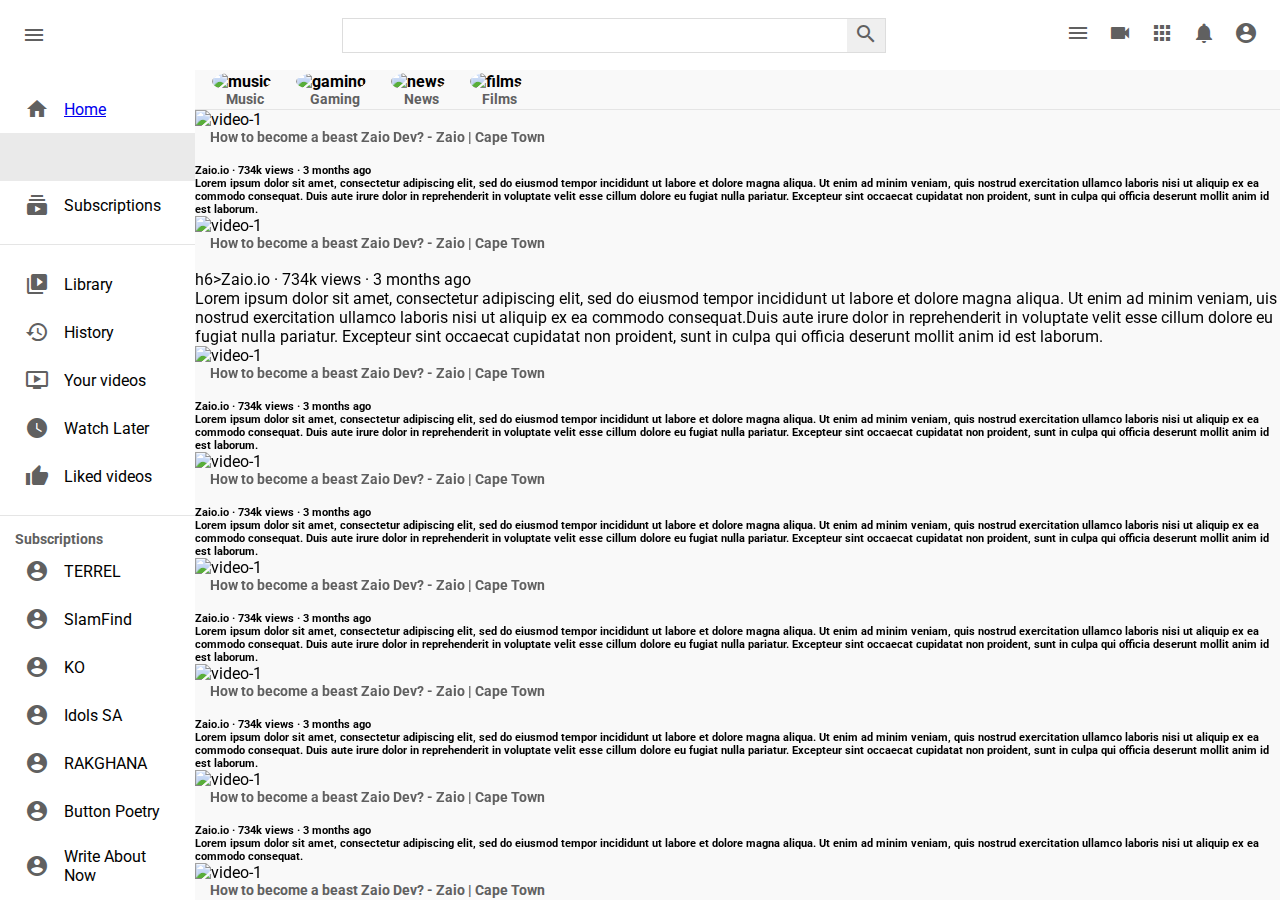
==== page2.html @ 788f5c74 "Edited index.html and styles.css and added style.css, page2.html and page3.hmtl" ====
<!DOCTYPE html>
<html lang="en">
<head>
    <meta charset="UTF-8">
    <meta name="viewport" content="width=device-width, initial-scale=1.0">
    <link href="https://fonts.googleapis.com/icon?family=Material+Icons" rel="stylesheet">
    <link rel="stylesheet" href="styles.css">
    <title>Youtube UI clone</title>
</head>

<body>
    <div class="menuBar">
        <div class="logo">
            <i class="material-icons">menu</i>
            <img src="https://www.youtube.com/about/static/svgs/icons/brand-resources/YouTube-logo-full_color_light.svg?cache=72a5d9c" alt="">
        </div>
        <div class="search">
            <form action="">
                <input type="text">
               <button><i class="material-icons">search</i></button> 
            </form>
        </div>
        <div class="icons">
            <i class="material-icons">menu</i>
            <i class="material-icons">videocam</i>
            <i class="material-icons">apps</i>
            <i class="material-icons">notifications</i>
            <i class="material-icons">account_circle</i>
        </div>
    </div>
    <div class="mainBody">
        <div class="categories">
            <div class="categoriesSection">
                <span class="category">
                    <i class="material-icons">home</i>
                <a href="index.html"><span>Home</span></a>
                </span>
                <span class="category active-span">
                    <i class="material-icons active">local_fire_department</i>
                    <span>Trending</span>
                </span>
                <span class="category">
                    <i class="material-icons">subscriptions</i>
                <span>Subscriptions</span>
                </span>
            </div>
            <hr>
            <div class="categoriesSection">
                <span class="category">
                    <i class="material-icons">video_library</i>
                <span>Library</span>
                </span>
                <span class="category">
                    <i class="material-icons">restore</i>
                <span>History</span>
                </span>
                <span class="category">
                    <i class="material-icons">ondemand_video</i>
                <span>Your videos</span>
                </span>
                <span class="category">
                    <i class="material-icons">watch_later</i>
                <span>Watch Later</span>
                </span>
                <span class="category">
                    <i class="material-icons">thumb_up</i>
                <span>Liked videos</span>
                </span>
            </div>
            <hr>
            <div class="categoriesSection">
                <h4>Subscriptions</h4>
                <span class="category">
                    <i class="material-icons">account_circle</i>
                <span>TERREL</span>
                </span>
                <span class="category">
                    <i class="material-icons">account_circle</i>
                <span>SlamFind</span>
                </span>
                <span class="category">
                    <i class="material-icons">account_circle</i>
                <span>KO</span>
                </span>
                <span class="category">
                    <i class="material-icons">account_circle</i>
                <span>Idols SA</span>
                </span>
                <span class="category">
                    <i class="material-icons">account_circle</i>
                <span>RAKGHANA</span>
                </span>
                <span class="category">
                    <i class="material-icons">account_circle</i>
                <span>Button Poetry</span>
                </span>
                <span class="category">
                    <i class="material-icons">account_circle</i>
                <span>Write About Now</span>
                </span>
            </div>
        </div><br>


    <div class="mainContent">
        <table class="header-img">
            <th>
                <img src="https://youtube.com/img/trending/chips/music_80x80.png" alt="music">
                <h4>Music</h4>
            </th>
            <th>
                <img src="https://youtube.com/img/trending/chips/gaming_80x80.png" alt="gaming">
                <h4>Gaming</h4>
            </th>
            <th>
                <img src="https://youtube.com/img/trending/chips/news_80x80.png" alt="news">
                <h4>News</h4>
            </th>
            <th>
                <img src="https://youtube.com/img/trending/chips/movies_80x80.png" alt="films">
                <h4>Films</h4>
            </th>    
        </table><hr>

        <div class="videosContainer">
            <div class="video">
                <div class="thumbnail">
                    <a name="trending"><img src="https://images.unsplash.com/photo-1593642533144-3d62aa4783ec?ixlib=rb-1.2.1&ixid=eyJhcHBfaWQiOjEyMDd9&auto=format&fit=crop&w=750&q=80" alt="video-1">
                    <p><h4>How to become a beast Zaio Dev? - Zaio | Cape Town</span></h4><br>
                    <h6>Zaio.io · 734k views · 3 months ago <br>Lorem ipsum dolor sit amet, consectetur adipiscing elit, sed do eiusmod tempor incididunt ut labore et dolore magna aliqua. Ut enim ad minim veniam,
                    quis nostrud exercitation ullamco laboris nisi ut aliquip ex ea commodo consequat.
                    Duis aute irure dolor in reprehenderit in voluptate velit esse cillum dolore eu fugiat nulla pariatur. Excepteur sint occaecat cupidatat non proident, sunt in culpa qui officia deserunt mollit
                    anim id est laborum.</h6></p></a>
                </div>
            <div class="video">
                <div class="thumbnail">
                   <img src="https://images.unsplash.com/photo-1593642533144-3d62aa4783ec?ixlib=rb-1.2.1&ixid=eyJhcHBfaWQiOjEyMDd9&auto=format&fit=crop&w=750&q=80" alt="video-1">
                   <p><h4>How to become a beast Zaio Dev? - Zaio | Cape Town</h4><br>
                    h6>Zaio.io · 734k views · 3 months ago<br>Lorem ipsum dolor sit amet, consectetur adipiscing elit, sed do eiusmod tempor incididunt ut labore et dolore magna aliqua. Ut enim ad minim veniam,
                    uis nostrud exercitation ullamco laboris nisi ut aliquip ex ea commodo consequat.Duis aute irure dolor in reprehenderit in voluptate velit esse cillum dolore eu fugiat nulla pariatur. Excepteur sint 
                    occaecat cupidatat non proident, sunt in culpa qui officia deserunt mollit anim id est laborum. </h6></p>
                </div>
            <div class="video">
                <div class="thumbnail">
                    <img src="https://images.unsplash.com/photo-1593642533144-3d62aa4783ec?ixlib=rb-1.2.1&ixid=eyJhcHBfaWQiOjEyMDd9&auto=format&fit=crop&w=750&q=80" alt="video-1">
                    <p><h4>How to become a beast Zaio Dev? - Zaio | Cape Town</h4><br>
                    <h6>Zaio.io · 734k views · 3 months ago <br>Lorem ipsum dolor sit amet, consectetur adipiscing elit, sed do eiusmod tempor incididunt ut labore et dolore magna aliqua. Ut enim ad minim veniam,
                    quis nostrud exercitation ullamco laboris nisi ut aliquip ex ea commodo consequat. Duis aute irure dolor in reprehenderit in voluptate velit esse cillum dolore eu fugiat nulla pariatur. Excepteur sint
                    occaecat cupidatat non proident, sunt in culpa qui officia deserunt mollit anim id est laborum.</h6></p>
                </div>
            <div class="video">
                <div class="thumbnail">
                    <img src="https://images.unsplash.com/photo-1593642533144-3d62aa4783ec?ixlib=rb-1.2.1&ixid=eyJhcHBfaWQiOjEyMDd9&auto=format&fit=crop&w=750&q=80" alt="video-1">
                    <p></p><h4>How to become a beast Zaio Dev? - Zaio | Cape Town</h4><br>
                    <h6>Zaio.io · 734k views · 3 months ago <br>Lorem ipsum dolor sit amet, consectetur adipiscing elit, sed do eiusmod tempor incididunt ut labore et dolore magna aliqua. Ut enim ad minim veniam,
                    quis nostrud exercitation ullamco laboris nisi ut aliquip ex ea commodo consequat. Duis aute irure dolor in reprehenderit in voluptate velit esse cillum dolore eu fugiat nulla pariatur. Excepteur sint 
                    occaecat cupidatat non proident, sunt in culpa qui officia deserunt mollit anim id est laborum.</h6></p>
                </div>
            </div>
            <div class="video">
                <div class="thumbnail">
                    <img src="https://images.unsplash.com/photo-1593642533144-3d62aa4783ec?ixlib=rb-1.2.1&ixid=eyJhcHBfaWQiOjEyMDd9&auto=format&fit=crop&w=750&q=80" alt="video-1">
                    <p><h4>How to become a beast Zaio Dev? - Zaio | Cape Town</h4><br>
                    <h6>Zaio.io · 734k views · 3 months ago <br>Lorem ipsum dolor sit amet, consectetur adipiscing elit, sed do eiusmod tempor incididunt ut labore et dolore magna aliqua. Ut enim ad minim veniam,
                    quis nostrud exercitation ullamco laboris nisi ut aliquip ex ea commodo consequat. Duis aute irure dolor in reprehenderit in voluptate velit esse cillum dolore eu fugiat nulla pariatur. Excepteur sint 
                    occaecat cupidatat non proident, sunt in culpa qui officia deserunt mollit anim id est laborum.</h6></p>
                </div>
            </div>
            <div class="video">
                <div class="thumbnail">
                    <img src="https://images.unsplash.com/photo-1593642533144-3d62aa4783ec?ixlib=rb-1.2.1&ixid=eyJhcHBfaWQiOjEyMDd9&auto=format&fit=crop&w=750&q=80" alt="video-1">
                    <p><h4>How to become a beast Zaio Dev? - Zaio | Cape Town</h4><br>
                    <h6>Zaio.io · 734k views · 3 months ago <br>Lorem ipsum dolor sit amet, consectetur adipiscing elit, sed do eiusmod tempor incididunt ut labore et dolore magna aliqua. Ut enim ad minim veniam,
                    quis nostrud exercitation ullamco laboris nisi ut aliquip ex ea commodo consequat. Duis aute irure dolor in reprehenderit in voluptate velit esse cillum dolore eu fugiat nulla pariatur. Excepteur sint 
                    occaecat cupidatat non proident, sunt in culpa qui officia deserunt mollit anim id est laborum.</h6></p>
                </div>
            </div>
            <div class="video">
                <div class="thumbnail">
                    <img src="https://images.unsplash.com/photo-1593642533144-3d62aa4783ec?ixlib=rb-1.2.1&ixid=eyJhcHBfaWQiOjEyMDd9&auto=format&fit=crop&w=750&q=80" alt="video-1">
                    <p><h4>How to become a beast Zaio Dev? - Zaio | Cape Town</h4><br>
                    <h6>Zaio.io · 734k views · 3 months ago <br>Lorem ipsum dolor sit amet, consectetur adipiscing elit, sed do eiusmod tempor incididunt ut labore et dolore magna aliqua. Ut enim ad minim veniam,
                    quis nostrud exercitation ullamco laboris nisi ut aliquip ex ea commodo consequat.</h6></p>
                </div>
            </div>
            <div class="video">
                <div class="thumbnail">
                    <img src="https://images.unsplash.com/photo-1593642533144-3d62aa4783ec?ixlib=rb-1.2.1&ixid=eyJhcHBfaWQiOjEyMDd9&auto=format&fit=crop&w=750&q=80" alt="video-1">
                    <p><h4>How to become a beast Zaio Dev? - Zaio | Cape Town</h4><br>
                    <h6>Zaio.io · 734k views · 3 months ago <br>Lorem ipsum dolor sit amet, consectetur adipiscing elit, sed do eiusmod tempor incididunt ut labore et dolore magna aliqua. Ut enim ad minim veniam,
                    quis nostrud exercitation ullamco laboris nisi ut aliquip ex ea commodo consequat. Duis aute irure dolor in reprehenderit in voluptate velit esse cillum dolore eu fugiat nulla pariatur. Excepteur sint 
                    occaecat cupidatat non proident, sunt in culpa qui officia deserunt mollit anim id est laborum.</h6></p>
                </div>
            </div>
            <div class="video">
                <div class="thumbnail">
                    <img src="https://images.unsplash.com/photo-1593642533144-3d62aa4783ec?ixlib=rb-1.2.1&ixid=eyJhcHBfaWQiOjEyMDd9&auto=format&fit=crop&w=750&q=80" alt="video-1">
                   <p><h4>How to become a beast Zaio Dev? - Zaio | Cape Town</h4><br>
                    <h6>Zaio.io · 734k views · 3 months ago <br>Lorem ipsum dolor sit amet, consectetur adipiscing elit, sed do eiusmod tempor incididunt ut labore et dolore magna aliqua. Ut enim ad minim veniam,
                    quis nostrud exercitation ullamco laboris nisi ut aliquip ex ea commodo consequat. Duis aute irure dolor in reprehenderit in voluptate velit esse cillum dolore eu fugiat nulla pariatur. Excepteur sint 
                    occaecat cupidatat non proident, sunt in culpa qui officia deserunt mollit anim id est laborum.</h6></p>
                </div>
            </div>
        </div>

    </div>
---- styles.css ----
@import url("https://fonts.googleapis.com/css2?family=Roboto:wght@300;400;700&display=swap");

:root{
    --color-grey: #e5e5e5;
    --color-grey-dark: #e5e5e5d2;
    --color-bg: #f9f9f9;
}


*{
    margin: 0;
    padding: 0;
    box-sizing: border-box;
}


h1{
    font-size: 20px;
    margin-bottom: 10px;
    color: rgb(3, 3, 3);

}
h4{
    font-size: 14px;
    margin-left: 15px;
    color: rgb(96, 96, 96);
}

hr{
    background-color:var(--color-grey);
    border: none;
    height: 1px;
}
body{
    font-family: 'Roboto', sans-serif;
}

header{
    width: 100%;
}

.material-icons{
    color: rgb(96, 96, 96);
}

.menuBar{
    display: flex;
    justify-content: space-between;
    align-items: center;
    height: 70px;
    padding: 15px;
}

.menuBar .logo{
    display: flex;
    align-items: center;
}

.menuBar .logo img{
    width: 100px;
    margin-left: 15px;
}

.menuBar i{
    padding: 0 7px;
}

.menuBar .search form{
    border: 1px solid #ddd;
    height: 35px;
    margin: 0;
    padding: 0;
}
.menuBar .search input{
    width: 500px;
    padding: 0;
    margin: 0;
    border-radius: 0;
    border: none;
    height: 50%;
}

.menuBar .search button{
    padding: 0;
    margin: 0;
    height: 100%;
    border: none;
    border-radius: 0;
}

.mainBody{
    height: calc(100vh - 70px);
    display: flex;
    overflow: hidden;
}

.mainBody .categories{
    width: 230px;
   background-color: white;
   overflow-y: scroll;
}

.mainBody .categories .categoriesSection{
    display: flex;
    flex-direction: column;
    margin-bottom: 15px;
    margin-top: 15px;

}

.mainBody .categories .categoriesSection .category{
    display: flex;
    align-items: center;
    padding: 12px 25px;
}

.mainBody .categories .categoriesSection .category .active{
    color: red;
}


.mainBody .categories .categoriesSection .category span{
    margin-left: 15px;
}

.active-span{
    background: var(--color-grey-dark);
}

.mainBody .categories .categoriesSection .category:hover{
    background-color: var(--color-grey); 
    cursor: pointer;
}

header{
    background: whitesmoke;
    height: 119px;
    padding-top: 15px;
    padding-bottom: 15px;
}

.header-img img{
    border-radius: 50%;
    padding-right: 8px;
    padding-left: 15px;
}

.mainContent{
    width: fit-content;
    height: auto;
    background-color: #f9f9f9;
}

.videos{
    height: 100%;
    width: 100%;
    padding: 15px 25px;
    border-top: 1px solid #ddd ;
    overflow-y: scroll;
}

.video .thumbnail img{
    object-fit: cover;
    height: 100%;
    width: 100%;
}
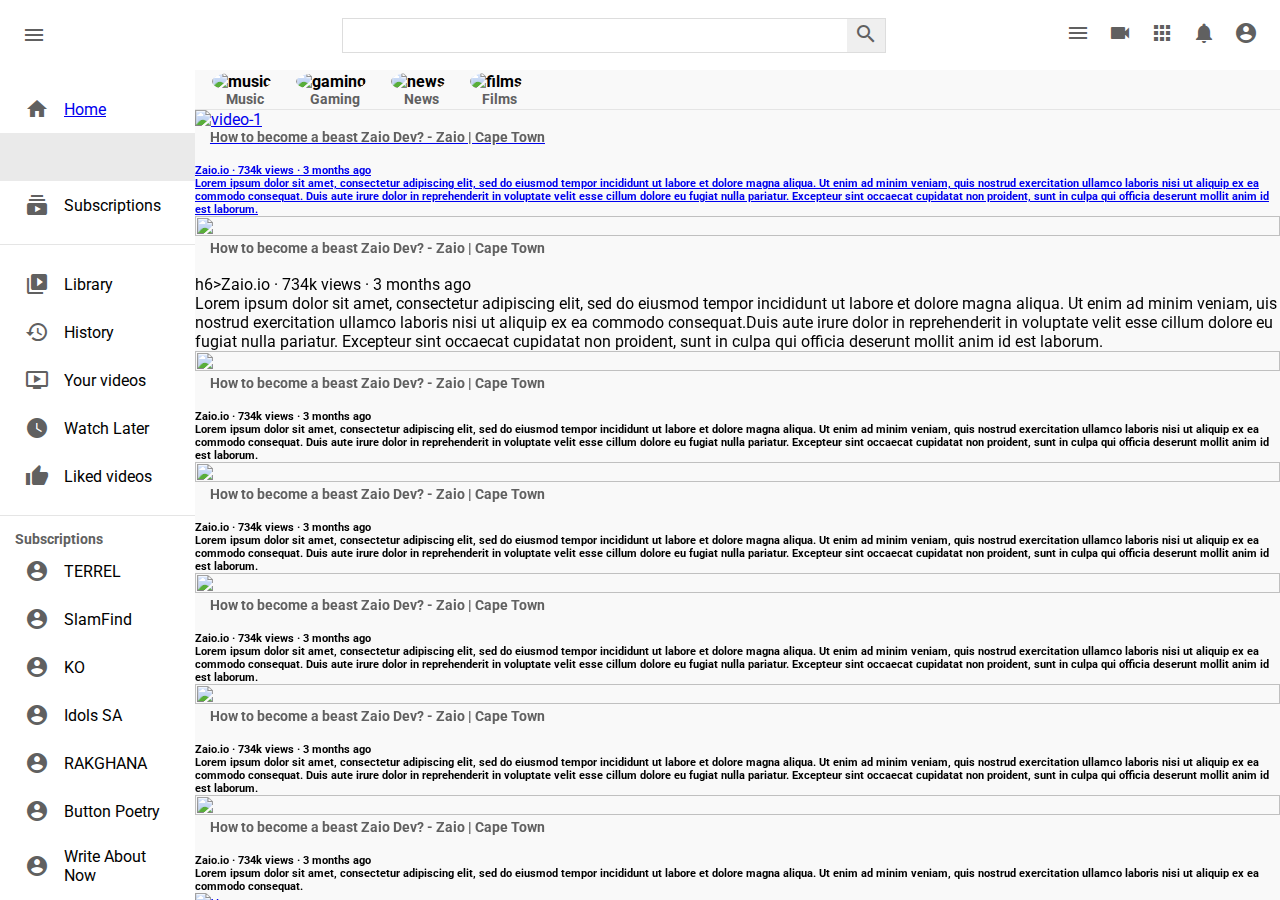
==== commit 043158ae: "Edited page2.html and page3.html" ====
--- a/page2.html
+++ b/page2.html
@@ -125,7 +125,7 @@
         <div class="videosContainer">
             <div class="video">
                 <div class="thumbnail">
-                    <a name="trending"><img src="https://images.unsplash.com/photo-1593642533144-3d62aa4783ec?ixlib=rb-1.2.1&ixid=eyJhcHBfaWQiOjEyMDd9&auto=format&fit=crop&w=750&q=80" alt="video-1">
+                    <a href="page3.html"><img src="https://images.unsplash.com/photo-1593642533144-3d62aa4783ec?ixlib=rb-1.2.1&ixid=eyJhcHBfaWQiOjEyMDd9&auto=format&fit=crop&w=750&q=80" alt="video-1">
                     <p><h4>How to become a beast Zaio Dev? - Zaio | Cape Town</span></h4><br>
                     <h6>Zaio.io · 734k views · 3 months ago <br>Lorem ipsum dolor sit amet, consectetur adipiscing elit, sed do eiusmod tempor incididunt ut labore et dolore magna aliqua. Ut enim ad minim veniam,
                     quis nostrud exercitation ullamco laboris nisi ut aliquip ex ea commodo consequat.
@@ -134,7 +134,7 @@
                 </div>
             <div class="video">
                 <div class="thumbnail">
-                   <img src="https://images.unsplash.com/photo-1593642533144-3d62aa4783ec?ixlib=rb-1.2.1&ixid=eyJhcHBfaWQiOjEyMDd9&auto=format&fit=crop&w=750&q=80" alt="video-1">
+                    <a href="page3.html"><img src="https://images.unsplash.com/photo-1593642533144-3d62aa4783ec?ixlib=rb-1.2.1&ixid=eyJhcHBfaWQiOjEyMDd9&auto=format&fit=crop&w=750&q=80" alt=""></a>
                    <p><h4>How to become a beast Zaio Dev? - Zaio | Cape Town</h4><br>
                     h6>Zaio.io · 734k views · 3 months ago<br>Lorem ipsum dolor sit amet, consectetur adipiscing elit, sed do eiusmod tempor incididunt ut labore et dolore magna aliqua. Ut enim ad minim veniam,
                     uis nostrud exercitation ullamco laboris nisi ut aliquip ex ea commodo consequat.Duis aute irure dolor in reprehenderit in voluptate velit esse cillum dolore eu fugiat nulla pariatur. Excepteur sint 
@@ -142,7 +142,7 @@
                 </div>
             <div class="video">
                 <div class="thumbnail">
-                    <img src="https://images.unsplash.com/photo-1593642533144-3d62aa4783ec?ixlib=rb-1.2.1&ixid=eyJhcHBfaWQiOjEyMDd9&auto=format&fit=crop&w=750&q=80" alt="video-1">
+                    <a href="page3.html"><img src="https://images.unsplash.com/photo-1593642533144-3d62aa4783ec?ixlib=rb-1.2.1&ixid=eyJhcHBfaWQiOjEyMDd9&auto=format&fit=crop&w=750&q=80" alt=""></a>
                     <p><h4>How to become a beast Zaio Dev? - Zaio | Cape Town</h4><br>
                     <h6>Zaio.io · 734k views · 3 months ago <br>Lorem ipsum dolor sit amet, consectetur adipiscing elit, sed do eiusmod tempor incididunt ut labore et dolore magna aliqua. Ut enim ad minim veniam,
                     quis nostrud exercitation ullamco laboris nisi ut aliquip ex ea commodo consequat. Duis aute irure dolor in reprehenderit in voluptate velit esse cillum dolore eu fugiat nulla pariatur. Excepteur sint
@@ -150,7 +150,7 @@
                 </div>
             <div class="video">
                 <div class="thumbnail">
-                    <img src="https://images.unsplash.com/photo-1593642533144-3d62aa4783ec?ixlib=rb-1.2.1&ixid=eyJhcHBfaWQiOjEyMDd9&auto=format&fit=crop&w=750&q=80" alt="video-1">
+                <a href="page3.html"><img src="https://images.unsplash.com/photo-1593642533144-3d62aa4783ec?ixlib=rb-1.2.1&ixid=eyJhcHBfaWQiOjEyMDd9&auto=format&fit=crop&w=750&q=80" alt=""></a>
                     <p></p><h4>How to become a beast Zaio Dev? - Zaio | Cape Town</h4><br>
                     <h6>Zaio.io · 734k views · 3 months ago <br>Lorem ipsum dolor sit amet, consectetur adipiscing elit, sed do eiusmod tempor incididunt ut labore et dolore magna aliqua. Ut enim ad minim veniam,
                     quis nostrud exercitation ullamco laboris nisi ut aliquip ex ea commodo consequat. Duis aute irure dolor in reprehenderit in voluptate velit esse cillum dolore eu fugiat nulla pariatur. Excepteur sint 
@@ -159,25 +159,25 @@
             </div>
             <div class="video">
                 <div class="thumbnail">
-                    <img src="https://images.unsplash.com/photo-1593642533144-3d62aa4783ec?ixlib=rb-1.2.1&ixid=eyJhcHBfaWQiOjEyMDd9&auto=format&fit=crop&w=750&q=80" alt="video-1">
-                    <p><h4>How to become a beast Zaio Dev? - Zaio | Cape Town</h4><br>
-                    <h6>Zaio.io · 734k views · 3 months ago <br>Lorem ipsum dolor sit amet, consectetur adipiscing elit, sed do eiusmod tempor incididunt ut labore et dolore magna aliqua. Ut enim ad minim veniam,
-                    quis nostrud exercitation ullamco laboris nisi ut aliquip ex ea commodo consequat. Duis aute irure dolor in reprehenderit in voluptate velit esse cillum dolore eu fugiat nulla pariatur. Excepteur sint 
-                    occaecat cupidatat non proident, sunt in culpa qui officia deserunt mollit anim id est laborum.</h6></p>
-                </div>
-            </div>
-            <div class="video">
-                <div class="thumbnail">
-                    <img src="https://images.unsplash.com/photo-1593642533144-3d62aa4783ec?ixlib=rb-1.2.1&ixid=eyJhcHBfaWQiOjEyMDd9&auto=format&fit=crop&w=750&q=80" alt="video-1">
-                    <p><h4>How to become a beast Zaio Dev? - Zaio | Cape Town</h4><br>
-                    <h6>Zaio.io · 734k views · 3 months ago <br>Lorem ipsum dolor sit amet, consectetur adipiscing elit, sed do eiusmod tempor incididunt ut labore et dolore magna aliqua. Ut enim ad minim veniam,
-                    quis nostrud exercitation ullamco laboris nisi ut aliquip ex ea commodo consequat. Duis aute irure dolor in reprehenderit in voluptate velit esse cillum dolore eu fugiat nulla pariatur. Excepteur sint 
-                    occaecat cupidatat non proident, sunt in culpa qui officia deserunt mollit anim id est laborum.</h6></p>
-                </div>
-            </div>
-            <div class="video">
-                <div class="thumbnail">
-                    <img src="https://images.unsplash.com/photo-1593642533144-3d62aa4783ec?ixlib=rb-1.2.1&ixid=eyJhcHBfaWQiOjEyMDd9&auto=format&fit=crop&w=750&q=80" alt="video-1">
+                    <a href="page3.html"><img src="https://images.unsplash.com/photo-1593642533144-3d62aa4783ec?ixlib=rb-1.2.1&ixid=eyJhcHBfaWQiOjEyMDd9&auto=format&fit=crop&w=750&q=80" alt=""></a>
+                    <p><h4>How to become a beast Zaio Dev? - Zaio | Cape Town</h4><br>
+                    <h6>Zaio.io · 734k views · 3 months ago <br>Lorem ipsum dolor sit amet, consectetur adipiscing elit, sed do eiusmod tempor incididunt ut labore et dolore magna aliqua. Ut enim ad minim veniam,
+                    quis nostrud exercitation ullamco laboris nisi ut aliquip ex ea commodo consequat. Duis aute irure dolor in reprehenderit in voluptate velit esse cillum dolore eu fugiat nulla pariatur. Excepteur sint 
+                    occaecat cupidatat non proident, sunt in culpa qui officia deserunt mollit anim id est laborum.</h6></p>
+                </div>
+            </div>
+            <div class="video">
+                <div class="thumbnail">
+                    <a href="page3.html"><img src="https://images.unsplash.com/photo-1593642533144-3d62aa4783ec?ixlib=rb-1.2.1&ixid=eyJhcHBfaWQiOjEyMDd9&auto=format&fit=crop&w=750&q=80" alt=""></a>
+                    <p><h4>How to become a beast Zaio Dev? - Zaio | Cape Town</h4><br>
+                    <h6>Zaio.io · 734k views · 3 months ago <br>Lorem ipsum dolor sit amet, consectetur adipiscing elit, sed do eiusmod tempor incididunt ut labore et dolore magna aliqua. Ut enim ad minim veniam,
+                    quis nostrud exercitation ullamco laboris nisi ut aliquip ex ea commodo consequat. Duis aute irure dolor in reprehenderit in voluptate velit esse cillum dolore eu fugiat nulla pariatur. Excepteur sint 
+                    occaecat cupidatat non proident, sunt in culpa qui officia deserunt mollit anim id est laborum.</h6></p>
+                </div>
+            </div>
+            <div class="video">
+                <div class="thumbnail">
+                    <a href="page3.html"><img src="https://images.unsplash.com/photo-1593642533144-3d62aa4783ec?ixlib=rb-1.2.1&ixid=eyJhcHBfaWQiOjEyMDd9&auto=format&fit=crop&w=750&q=80" alt=""></a>
                     <p><h4>How to become a beast Zaio Dev? - Zaio | Cape Town</h4><br>
                     <h6>Zaio.io · 734k views · 3 months ago <br>Lorem ipsum dolor sit amet, consectetur adipiscing elit, sed do eiusmod tempor incididunt ut labore et dolore magna aliqua. Ut enim ad minim veniam,
                     quis nostrud exercitation ullamco laboris nisi ut aliquip ex ea commodo consequat.</h6></p>
@@ -185,16 +185,16 @@
             </div>
             <div class="video">
                 <div class="thumbnail">
-                    <img src="https://images.unsplash.com/photo-1593642533144-3d62aa4783ec?ixlib=rb-1.2.1&ixid=eyJhcHBfaWQiOjEyMDd9&auto=format&fit=crop&w=750&q=80" alt="video-1">
-                    <p><h4>How to become a beast Zaio Dev? - Zaio | Cape Town</h4><br>
-                    <h6>Zaio.io · 734k views · 3 months ago <br>Lorem ipsum dolor sit amet, consectetur adipiscing elit, sed do eiusmod tempor incididunt ut labore et dolore magna aliqua. Ut enim ad minim veniam,
-                    quis nostrud exercitation ullamco laboris nisi ut aliquip ex ea commodo consequat. Duis aute irure dolor in reprehenderit in voluptate velit esse cillum dolore eu fugiat nulla pariatur. Excepteur sint 
-                    occaecat cupidatat non proident, sunt in culpa qui officia deserunt mollit anim id est laborum.</h6></p>
-                </div>
-            </div>
-            <div class="video">
-                <div class="thumbnail">
-                    <img src="https://images.unsplash.com/photo-1593642533144-3d62aa4783ec?ixlib=rb-1.2.1&ixid=eyJhcHBfaWQiOjEyMDd9&auto=format&fit=crop&w=750&q=80" alt="video-1">
+                    <a href="page3.html"><img src="https://images.unsplash.com/photo-1593642533144-3d62aa4783ec?ixlib=rb-1.2.1&ixid=eyJhcHBfaWQiOjEyMDd9&auto=format&fit=crop&w=750&q=80" alt="v"></a>
+                    <p><h4>How to become a beast Zaio Dev? - Zaio | Cape Town</h4><br>
+                    <h6>Zaio.io · 734k views · 3 months ago <br>Lorem ipsum dolor sit amet, consectetur adipiscing elit, sed do eiusmod tempor incididunt ut labore et dolore magna aliqua. Ut enim ad minim veniam,
+                    quis nostrud exercitation ullamco laboris nisi ut aliquip ex ea commodo consequat. Duis aute irure dolor in reprehenderit in voluptate velit esse cillum dolore eu fugiat nulla pariatur. Excepteur sint 
+                    occaecat cupidatat non proident, sunt in culpa qui officia deserunt mollit anim id est laborum.</h6></p>
+                </div>
+            </div>
+            <div class="video">
+                <div class="thumbnail">
+                    <a href="page3.html"><img src="https://images.unsplash.com/photo-1593642533144-3d62aa4783ec?ixlib=rb-1.2.1&ixid=eyJhcHBfaWQiOjEyMDd9&auto=format&fit=crop&w=750&q=80" alt=""></a>
                    <p><h4>How to become a beast Zaio Dev? - Zaio | Cape Town</h4><br>
                     <h6>Zaio.io · 734k views · 3 months ago <br>Lorem ipsum dolor sit amet, consectetur adipiscing elit, sed do eiusmod tempor incididunt ut labore et dolore magna aliqua. Ut enim ad minim veniam,
                     quis nostrud exercitation ullamco laboris nisi ut aliquip ex ea commodo consequat. Duis aute irure dolor in reprehenderit in voluptate velit esse cillum dolore eu fugiat nulla pariatur. Excepteur sint 
@@ -204,4 +204,5 @@
         </div>
 
     </div>  
-
+</body>
+</html>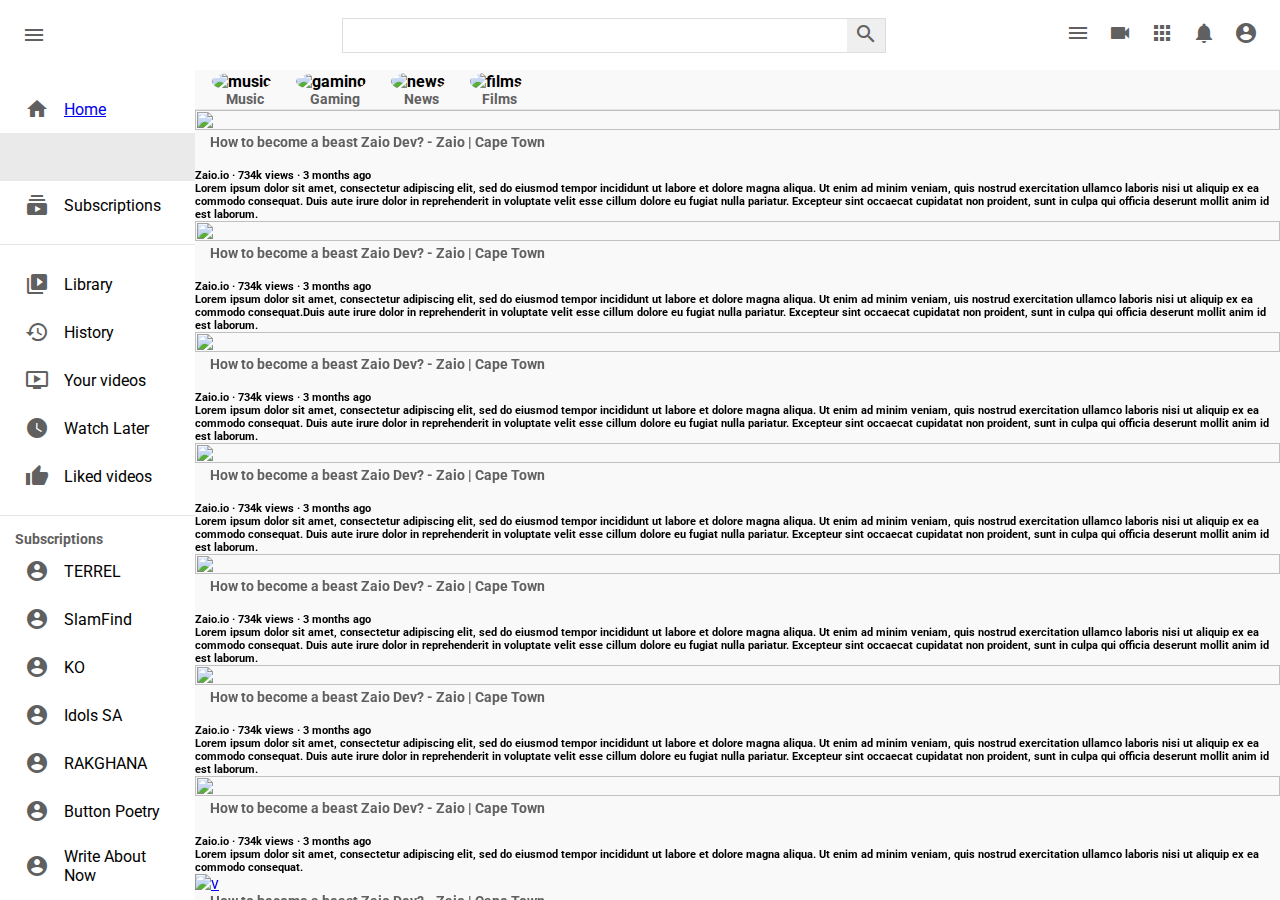
==== commit df12953d: "Edited page2.html" ====
--- a/page2.html
+++ b/page2.html
@@ -125,18 +125,18 @@
         <div class="videosContainer">
             <div class="video">
                 <div class="thumbnail">
-                    <a href="page3.html"><img src="https://images.unsplash.com/photo-1593642533144-3d62aa4783ec?ixlib=rb-1.2.1&ixid=eyJhcHBfaWQiOjEyMDd9&auto=format&fit=crop&w=750&q=80" alt="video-1">
+                    <a href="page3.html"><img src="https://images.unsplash.com/photo-1593642533144-3d62aa4783ec?ixlib=rb-1.2.1&ixid=eyJhcHBfaWQiOjEyMDd9&auto=format&fit=crop&w=750&q=80" alt=""></a>
                     <p><h4>How to become a beast Zaio Dev? - Zaio | Cape Town</span></h4><br>
                     <h6>Zaio.io · 734k views · 3 months ago <br>Lorem ipsum dolor sit amet, consectetur adipiscing elit, sed do eiusmod tempor incididunt ut labore et dolore magna aliqua. Ut enim ad minim veniam,
                     quis nostrud exercitation ullamco laboris nisi ut aliquip ex ea commodo consequat.
                     Duis aute irure dolor in reprehenderit in voluptate velit esse cillum dolore eu fugiat nulla pariatur. Excepteur sint occaecat cupidatat non proident, sunt in culpa qui officia deserunt mollit
-                    anim id est laborum.</h6></p></a>
+                    anim id est laborum.</h6></p>
                 </div>
             <div class="video">
                 <div class="thumbnail">
                     <a href="page3.html"><img src="https://images.unsplash.com/photo-1593642533144-3d62aa4783ec?ixlib=rb-1.2.1&ixid=eyJhcHBfaWQiOjEyMDd9&auto=format&fit=crop&w=750&q=80" alt=""></a>
                    <p><h4>How to become a beast Zaio Dev? - Zaio | Cape Town</h4><br>
-                    h6>Zaio.io · 734k views · 3 months ago<br>Lorem ipsum dolor sit amet, consectetur adipiscing elit, sed do eiusmod tempor incididunt ut labore et dolore magna aliqua. Ut enim ad minim veniam,
+                    <h6>Zaio.io · 734k views · 3 months ago<br>Lorem ipsum dolor sit amet, consectetur adipiscing elit, sed do eiusmod tempor incididunt ut labore et dolore magna aliqua. Ut enim ad minim veniam,
                     uis nostrud exercitation ullamco laboris nisi ut aliquip ex ea commodo consequat.Duis aute irure dolor in reprehenderit in voluptate velit esse cillum dolore eu fugiat nulla pariatur. Excepteur sint 
                     occaecat cupidatat non proident, sunt in culpa qui officia deserunt mollit anim id est laborum. </h6></p>
                 </div>
